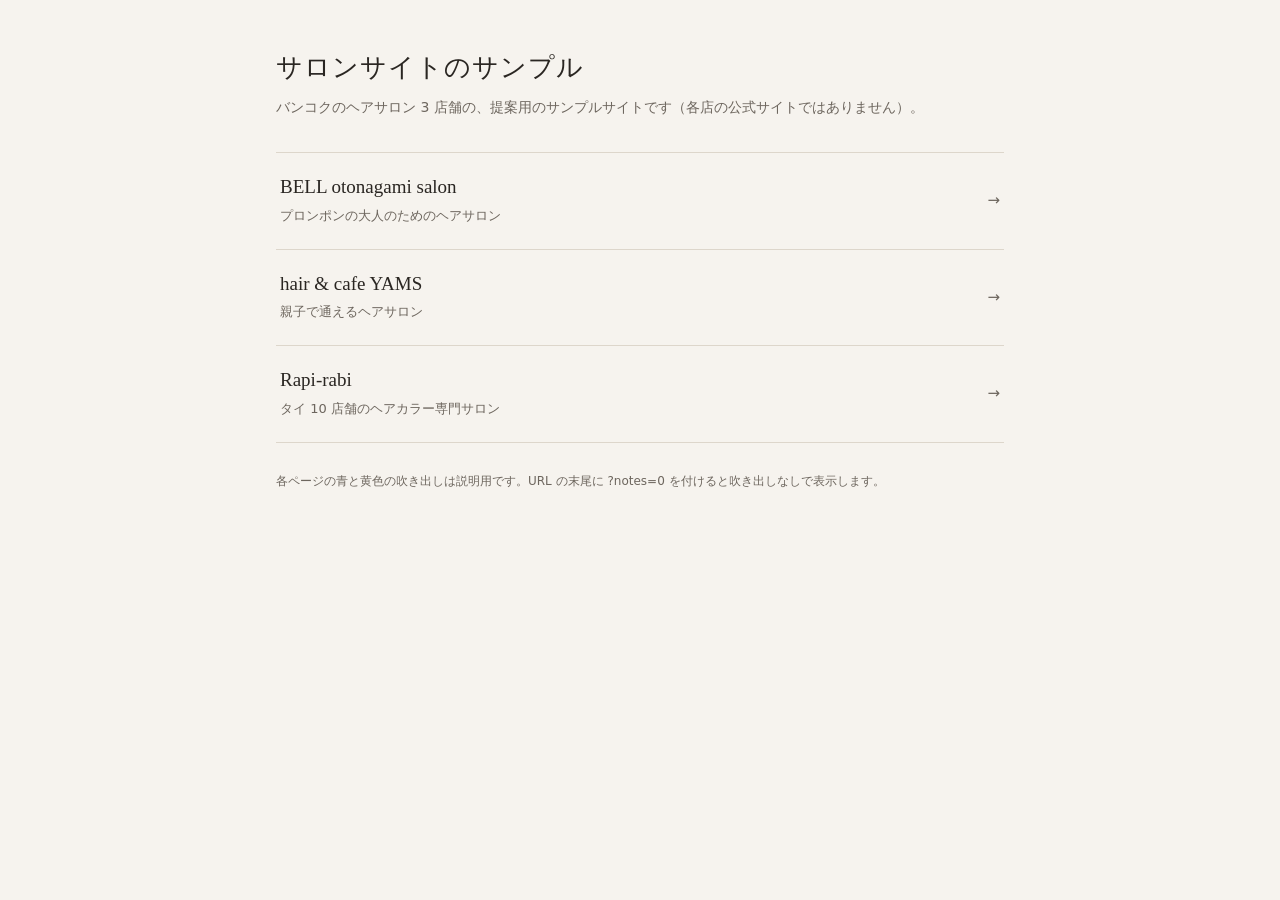
==== index.html @ 8a2b2a79 "サロンサイトのサンプル（BELL・YAMS・Rapi-rabi） Co-Authored-By: Claude Opus 5.5 <noreply@anthropic.com>" ====
<!doctype html>
<html lang="ja">
<head>
<meta charset="utf-8">
<meta name="viewport" content="width=device-width, initial-scale=1">
<meta name="robots" content="noindex, nofollow">
<title>サロンサイトのサンプル</title>
<style>
  :root { --bg:#f6f3ee; --ink:#2a2622; --muted:#6d665e; --line:#ddd6cb; }
  * { box-sizing: border-box; }
  body { margin:0; background:var(--bg); color:var(--ink); font:15px/1.8 "Hiragino Sans","Noto Sans JP",system-ui,sans-serif; }
  main { max-width: 760px; margin: 0 auto; padding: 48px 16px 64px; }
  h1 { font: 500 26px/1.5 "Hiragino Mincho ProN","Yu Mincho",serif; margin: 0 0 8px; letter-spacing:.04em; }
  p.lead { color: var(--muted); margin: 0 0 32px; font-size: 14px; }
  ul { list-style: none; margin: 0; padding: 0; border-top: 1px solid var(--line); }
  li a { display:flex; justify-content:space-between; align-items:center; gap:16px; padding: 20px 4px; border-bottom: 1px solid var(--line); text-decoration:none; color:inherit; }
  li a:hover { background: #fff; }
  li b { display:block; font: 500 19px/1.5 "Hiragino Mincho ProN","Yu Mincho",serif; }
  li span { color: var(--muted); font-size: 13px; }
  li i { font-style: normal; color: var(--muted); }
  .note { margin-top: 28px; font-size: 12px; color: var(--muted); }
</style>
</head>
<body>
<main>
  <h1>サロンサイトのサンプル</h1>
  <p class="lead">バンコクのヘアサロン 3 店舗の、提案用のサンプルサイトです（各店の公式サイトではありません）。</p>
  <ul>
    <li><a href="bell/"><div><b>BELL otonagami salon</b><span>プロンポンの大人のためのヘアサロン</span></div><i>→</i></a></li>
    <li><a href="yams/"><div><b>hair &amp; cafe YAMS</b><span>親子で通えるヘアサロン</span></div><i>→</i></a></li>
    <li><a href="rapirabi/"><div><b>Rapi-rabi</b><span>タイ 10 店舗のヘアカラー専門サロン</span></div><i>→</i></a></li>
  </ul>
  <p class="note">各ページの青と黄色の吹き出しは説明用です。URL の末尾に ?notes=0 を付けると吹き出しなしで表示します。</p>
</main>
</body>
</html>
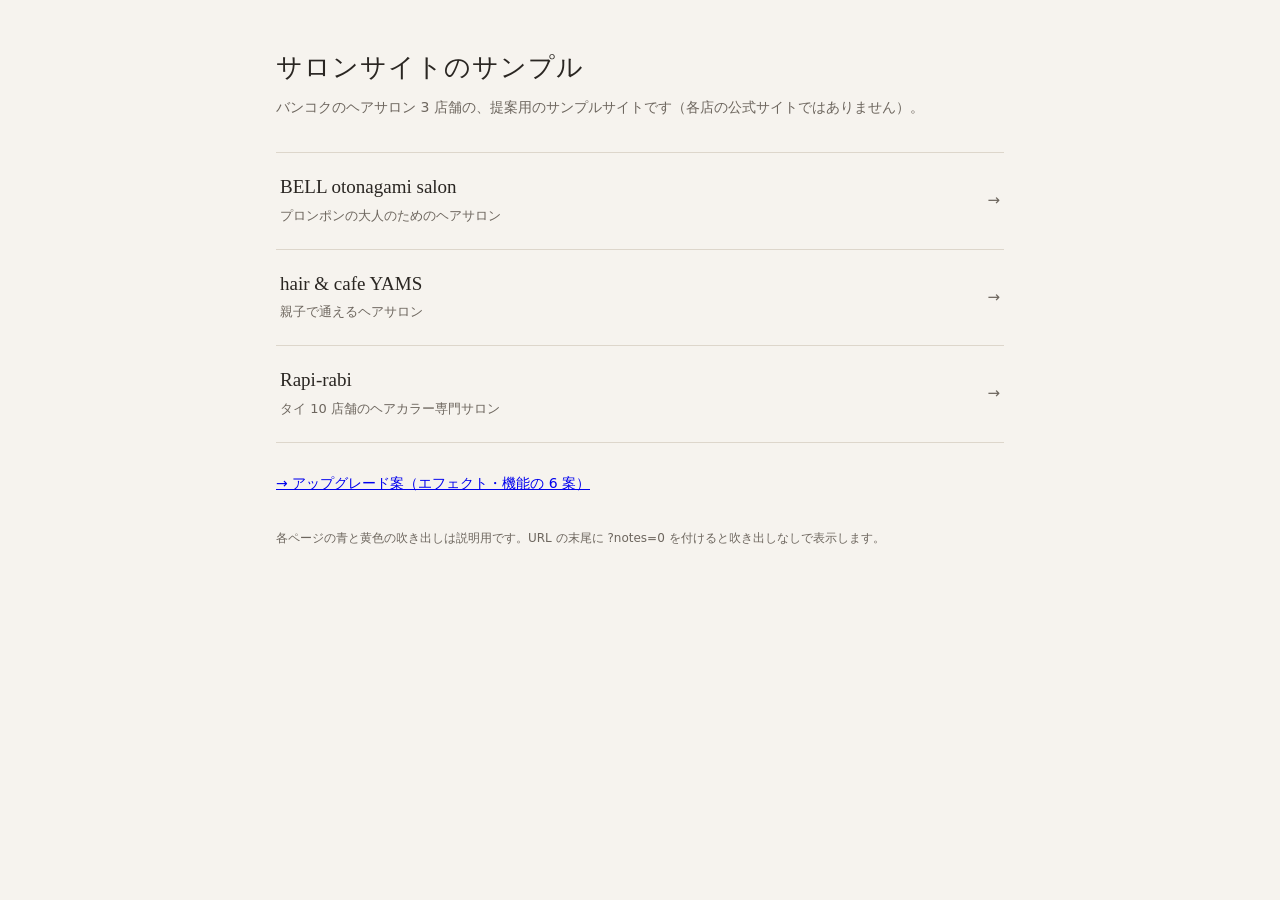
==== commit 43437a95: "アップグレード案 6 本（エフェクト 3・機能/形式 3）を proposals/ に追加 Co-Authored-By: Claude Opus 5.5 <noreply@anthropic.com" ====
--- a/index.html
+++ b/index.html
@@ -30,6 +30,7 @@
     <li><a href="yams/"><div><b>hair &amp; cafe YAMS</b><span>親子で通えるヘアサロン</span></div><i>→</i></a></li>
     <li><a href="rapirabi/"><div><b>Rapi-rabi</b><span>タイ 10 店舗のヘアカラー専門サロン</span></div><i>→</i></a></li>
   </ul>
+  <p class="lead" style="margin-top:28px"><a href="proposals/">→ アップグレード案（エフェクト・機能の 6 案）</a></p>
   <p class="note">各ページの青と黄色の吹き出しは説明用です。URL の末尾に ?notes=0 を付けると吹き出しなしで表示します。</p>
 </main>
 </body>
